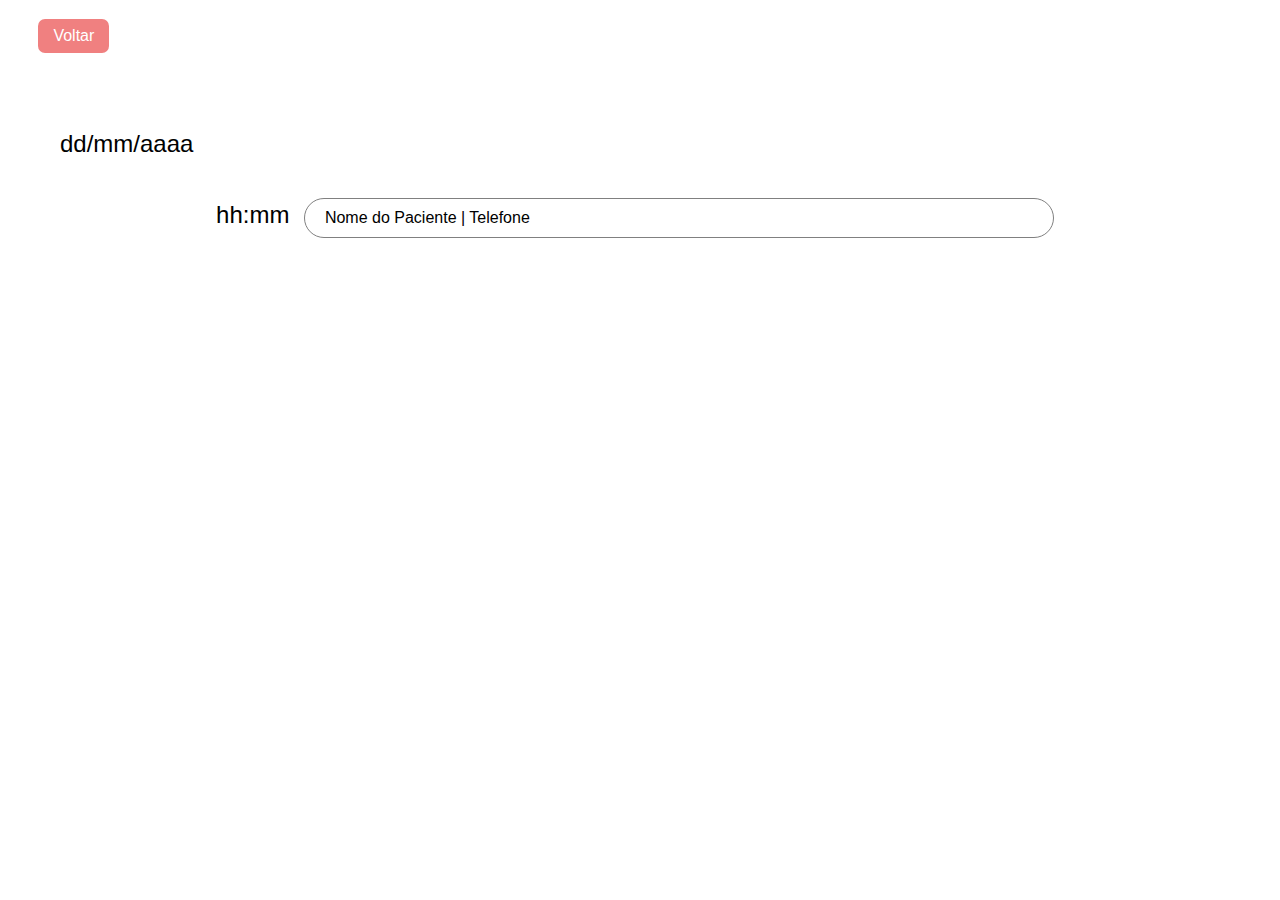
==== paginas/agendaMedico.html @ 9c5d653b "adicionando o prototipo criado" ====
<!DOCTYPE html>
<html lang="pt-br">
    <head>
        <meta charset="UTF-8">
        <title>Agenda</title>
        <link rel="stylesheet" href="../css/estilo.css">
        <link rel="stylesheet" href="../css/estiloAgenda.css">
    </head>
    <body>
        <header>
            <a href=""><button class="btn-voltar btn">Voltar</button></a>
        </header>
        <main>
            <label id="data">dd/mm/aaaa</label>
            <div class="paciente"> 
                <label>hh:mm</label>
                <div class="dadosPaciente">
                    Nome do Paciente | Telefone
                </div>
            </div>
        </main>
    </body>
</html>
---- css/estilo.css ----
*{
    box-sizing: border-box;
    font-family: Arial, Helvetica, sans-serif;
}

body{
    margin: 0;
}

header{
    height: 10vh;
}

main.main-home{
    display: flex;flex-direction: column;
    align-items: center;
    justify-content: space-around;
    padding: 0 60px 40px 60px;
    height: 88vh;
}

.container{
    border: 1px solid gray;
    border-radius: 20px;
    width: 80%;
    height: 350px;
    margin: 0 auto;
}

/*Botões*/
button.btn{
    border: none;
    border-radius: 7px;
    padding: 8px 15px;
    color: white;
    background-color: lightcoral;
    width: fit-content;
    font-size: 12pt;
}

button.btn-sair{
    margin: 1.5% 0 0 92%;
}

button.btn-voltar{
    margin: 1.5% 0 0 3%;
}

button.btn-entrar{
    margin: 1vw auto;
    margin-top: 3vw;
}

button.btn-home{
    padding: 30px;
    width: 400px;
    font-size: 24pt;
    border: none;
    border-radius: 7px;
    border-radius: 20px;
    border: 1px solid rgb(226, 234, 240);
    box-shadow: 5px 10px 18px rgba(0,0,0,.2);
}

div.botoes{
    display: flex;
    justify-content: flex-end;
    padding: 3vh 0 6vh 0; 
}

div.botoes button.btn{
    margin-left: 2%;
}


div#botao{ /*exame*/
    margin: 0 auto;
    /*border: 1px solid black;*/
    text-align: center;
    padding: 10px;
}

button.diversos{
    margin: 5px;
    width: 100px;
    font-size: 16px;
    border-radius: 20px;
    border: 1px solid rgb(226, 234, 240);
    box-shadow: 5px 10px 18px rgba(0,0,0,.2);
}

/*Textos*/
p.titulo1{
    font-size: 22pt;
    text-align: center;
}

.titulo2{
    font-size: 18pt;
    margin-left: 11vw;
}

h2{
    margin-left: 6vw;
}
---- css/estiloAgenda.css ----
main{
    display: flex;
    flex-direction: column;
    text-align: center;
    padding: 40px 60px;
    height: 88vh;
}

label{
    font-size: 18pt;
}
#data{
    text-align: left;
    margin-bottom: 30px;
}
#desmarcar{
    color: red;
    padding: 10px;
    width: 150px;
    font-size: 14pt;
    border-radius: 15px;
    display: inline-block;
    border: 1px solid rgb(226, 234, 240);
    box-shadow: 5px 10px 18px rgba(0,0,0,.2);
}

img{
    width: 15px;
    margin-right: 5px;
}

.btn-whats{
    margin: 1.5% 0 0 3%;
    border: none;
    border-radius: 7px;
    padding: 8px 15px;
    color: black;
    background-color: lightgray;
    width: fit-content;
    font-size: 12pt;
    float: right;
    margin-right: 30px;
}
.paciente{
    display: inline-block;
    margin: 10px;
}

.dadosPaciente{
    border: 1px solid gray;
    width: 750px;
    border-radius: 20px;
    display: inline-flex;
    padding: 10px 20px;
    margin: 0px 10px;
}
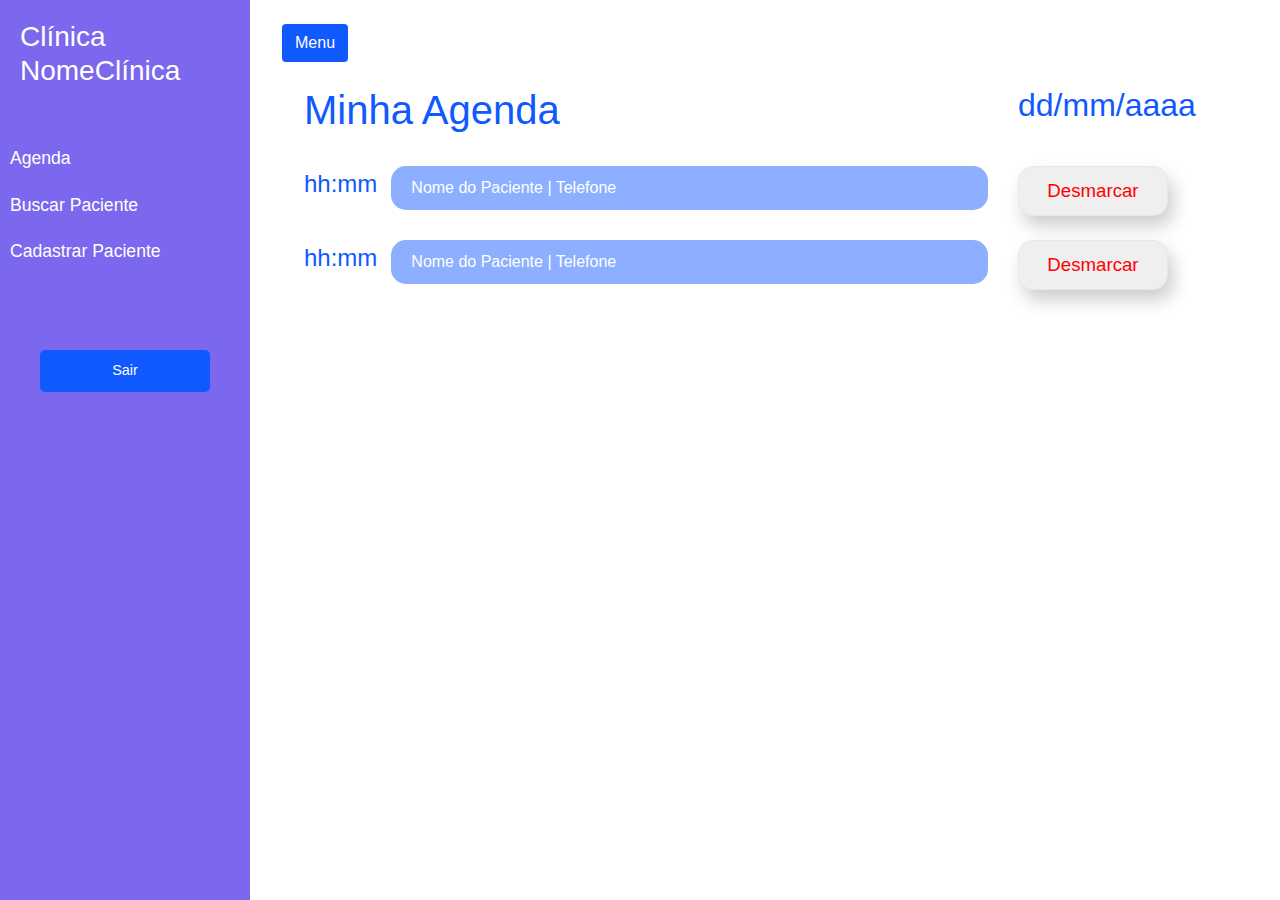
==== commit e3b077ea: "arquivos do front 2" ====
--- a/paginas/agendaMedico.html
+++ b/paginas/agendaMedico.html
@@ -2,22 +2,100 @@
 <html lang="pt-br">
     <head>
         <meta charset="UTF-8">
-        <title>Agenda</title>
+        <title>Minha Agenda</title>
         <link rel="stylesheet" href="../css/estilo.css">
+        <link rel="stylesheet" href="../css/estiloMenu.css">
         <link rel="stylesheet" href="../css/estiloAgenda.css">
+        <link rel="stylesheet" href="../css/bootstrap.min.css">
+    
+        <script src="https://code.jquery.com/jquery-3.5.1.slim.min.js" integrity="sha384-DfXdz2htPH0lsSSs5nCTpuj/zy4C+OGpamoFVy38MVBnE+IbbVYUew+OrCXaRkfj" crossorigin="anonymous"></script>
+		<script src="https://cdn.jsdelivr.net/npm/popper.js@1.16.1/dist/umd/popper.min.js" integrity="sha384-9/reFTGAW83EW2RDu2S0VKaIzap3H66lZH81PoYlFhbGU+6BZp6G7niu735Sk7lN" crossorigin="anonymous"></script>
+		<script src="https://stackpath.bootstrapcdn.com/bootstrap/4.5.2/js/bootstrap.min.js" integrity="sha384-B4gt1jrGC7Jh4AgTPSdUtOBvfO8shuf57BaghqFfPlYxofvL8/KUEfYiJOMMV+rV" crossorigin="anonymous"></script>
     </head>
+
     <body>
-        <header>
-            <a href=""><button class="btn-voltar btn">Voltar</button></a>
-        </header>
-        <main>
-            <label id="data">dd/mm/aaaa</label>
-            <div class="paciente"> 
-                <label>hh:mm</label>
-                <div class="dadosPaciente">
-                    Nome do Paciente | Telefone
+        <script>
+            $(document).ready(function() {
+                $("#sidebarCollapse").on("click", function() {
+                    $("#sidebar").toggleClass("active");
+                    $(this).toggleClass("active");
+                });
+            });
+        </script>
+        
+        <div class="wrapper">
+            <!-- Sidebar Holder -->
+            <nav id="sidebar">
+                <div class="sidebar-header">
+                    <h3>Clínica NomeClínica</h3>
                 </div>
+          
+                <ul class="list-unstyled components">
+                    <li>
+                        <a href="#agendaSubmenu" data-toggle="collapse" aria-expanded="false">Agenda</a>
+                        <ul class="collapse list-unstyled" id="agendaSubmenu">
+                            <li><a href="#">Dr. João</a></li>
+                            <li><a href="#">Dra. Ana</a></li>
+                            <li><a href="#">Dra. Maria</a></li>
+                        </ul>
+                    </li>
+                    <li>
+                        <a href="#">Buscar Paciente</a>
+                    </li>
+                    <li>
+                        <a href="#">Cadastrar Paciente</a>
+                    </li>
+                </ul>
+          
+                <ul class="list-unstyled sair">
+                    <li><a href="../index.html" class="btn-sair">Sair</a></li>
+                </ul>
+            </nav>
+          
+            <!-- Conteúdo da Página -->
+            <div id="content">
+                <div class="row my-4 mx-3 pl-3">
+                    <button type="button" id="sidebarCollapse" class="btn btn-menu"><span>Menu</span></button> 
+                </div>
+
+                <div id="conteudo" class="container">
+                    <div class="row m-4">
+                        <div class="col-md-9">
+                            <h1 class="titulo-pag">Minha Agenda</h1>
+                        </div>
+                        <div class="col-md-3">
+                            <h2 id="data">dd/mm/aaaa</h2>
+                        </div>
+                    </div>
+                    <div class="row m-4 paciente"> 
+                        <div class="col-md-1 text-center">
+                            <label>hh:mm</label>
+                        </div>
+                        <div class="col-md-8">
+                            <div class="dadosPaciente ml-2">
+                                Nome do Paciente |  Telefone
+                            </div>
+                        </div>
+                        <div class="col-md-3">
+                            <button id="desmarcar">Desmarcar</button>
+                        </div>     
+                    </div>
+                    <div class="row m-4 paciente"> 
+                        <div class="col-md-1 text-center">
+                            <label>hh:mm</label>
+                        </div>
+                        <div class="col-md-8">
+                            <div class="dadosPaciente ml-2">
+                                Nome do Paciente |  Telefone
+                            </div>
+                        </div>
+                        <div class="col-md-3">
+                            <button id="desmarcar">Desmarcar</button>
+                        </div>     
+                    </div>
+                </div>
+
             </div>
-        </main>
+        </div>
     </body>
 </html>--- a/css/estilo.css
+++ b/css/estilo.css
@@ -1,34 +1,56 @@
-*{
+html, body * { 
+    box-sizing: border-box; 
+    /* font-family: 'Open Sans', sans-serif;  */
+    font-family: Arial, Helvetica, sans-serif;
+}
+  
+body {
+    background-color: #e6e6fa;
+}
+
+
+h1.titulo-pag{
+    color: #1059FF;
+   
+}
+
+a.btn-cinza{
+    background-color:lightgray;
+}
+
+
+/* *{
     box-sizing: border-box;
     font-family: Arial, Helvetica, sans-serif;
-}
+} */
 
-body{
+/* body{
     margin: 0;
-}
+} */
 
-header{
+/* header{
     height: 10vh;
-}
+    padding: 2%;
+} */
 
-main.main-home{
+/* main.main-home{
     display: flex;flex-direction: column;
     align-items: center;
     justify-content: space-around;
     padding: 0 60px 40px 60px;
     height: 88vh;
-}
+} */
 
-.container{
+/* .container{
     border: 1px solid gray;
     border-radius: 20px;
     width: 80%;
     height: 350px;
     margin: 0 auto;
-}
+} */
 
 /*Botões*/
-button.btn{
+/* button.btn{
     border: none;
     border-radius: 7px;
     padding: 8px 15px;
@@ -36,22 +58,54 @@
     background-color: lightcoral;
     width: fit-content;
     font-size: 12pt;
+} */
+
+/* .btn-sair{
+    float: right; 
+     background-color: rgb(16,89,255);
+    border: none;
+} */
+
+/* .btn-home{
+
+} */
+
+/* .btn { */
+    /* float: left; */
+    /* font-weight: 700;
+    text-transform: uppercase;
+    font-size: 13px;
+    text-align: center;
+    color: rgba(255,255,255, 1);
+    padding-top: 8px; */
+    /* width: 100%; */
+    /* height: 35px; */
+    /* border: none;
+    border-radius: 7px; */
+    /* margin-top: 23px; */
+    /* background-color: rgba(16,89,255, 1);
+    left: 0px;
+    top: 0px;
+    transition: all .5s ease, top .5s ease .5s, height .5s ease .5s, background-color .5s ease .75s; 
 }
 
-button.btn-sair{
+.btn:hover {
+    cursor: pointer; 
+    background-color: #0F4FE6;
+    transition: background-color .5s; 
+} */
+
+
+/* button.btn-sair{
     margin: 1.5% 0 0 92%;
 }
 
 button.btn-voltar{
     margin: 1.5% 0 0 3%;
-}
+} */
 
-button.btn-entrar{
-    margin: 1vw auto;
-    margin-top: 3vw;
-}
 
-button.btn-home{
+/* button.btn-home{
     padding: 30px;
     width: 400px;
     font-size: 24pt;
@@ -60,40 +114,37 @@
     border-radius: 20px;
     border: 1px solid rgb(226, 234, 240);
     box-shadow: 5px 10px 18px rgba(0,0,0,.2);
-}
+} */
 
-div.botoes{
+/* div.botoes{
     display: flex;
     justify-content: flex-end;
     padding: 3vh 0 6vh 0; 
-}
+} */
 
-div.botoes button.btn{
+/* div.botoes button.btn{
     margin-left: 2%;
-}
+} */
 
 
-div#botao{ /*exame*/
+/* div#botao{ /*exame
     margin: 0 auto;
-    /*border: 1px solid black;*/
+    /*border: 1px solid black;
     text-align: center;
     padding: 10px;
-}
+} */
 
-button.diversos{
+/* button.diversos{
     margin: 5px;
     width: 100px;
     font-size: 16px;
     border-radius: 20px;
     border: 1px solid rgb(226, 234, 240);
     box-shadow: 5px 10px 18px rgba(0,0,0,.2);
-}
+} */
 
 /*Textos*/
-p.titulo1{
-    font-size: 22pt;
-    text-align: center;
-}
+/*
 
 .titulo2{
     font-size: 18pt;
@@ -102,4 +153,4 @@
 
 h2{
     margin-left: 6vw;
-}+} */--- a/css/estiloMenu.css
+++ b/css/estiloMenu.css
@@ -0,0 +1,98 @@
+/* ------- SIDEBAR STYLE ------- */
+.wrapper {
+    display: flex;
+    align-items: stretch;
+}
+
+ #sidebar {
+    min-width: 250px;
+    max-width: 250px;
+    background: #7B68EE;
+    color: #fff;
+    transition: all 0.3s;
+}
+
+#sidebar a,
+#sidebar a:hover,
+#sidebar a:focus {
+    color: inherit;
+    text-decoration: none;
+}
+
+#sidebar.active {
+    margin-left: -250px;
+}
+
+#sidebar .sidebar-header {
+    padding: 20px;
+}
+
+#sidebar ul.components {
+    padding: 20px 0;
+}
+
+#sidebar ul p {
+    color: #fff;
+    padding: 10px;
+}
+
+#sidebar ul li a {
+    padding: 10px;
+    font-size: 1.1em;
+    display: block;
+}
+
+#sidebar ul li a:hover {
+    color: #7B68EE;
+    background: #fff;
+}
+
+ul ul a {
+    font-size: 0.9em !important;
+    padding-left: 30px !important;
+    background: #6d7fcc;
+}
+
+ul.sair {
+  padding: 20px;
+}
+
+ul.sair a {
+  text-align: center;
+  font-size: 0.9em !important;
+  display: block;
+  border-radius: 5px;
+  margin-bottom: 5px;
+}
+
+.btn-menu{
+    background: #1059FF !important; /*#6d7fcc*/
+    color: #fff !important;
+}
+
+a.btn-sair{
+    margin: 20px;
+    text-align: center;
+    font-size: 0.9em !important;
+    display: block;
+    border-radius: 5px;
+    background: #1059FF !important;
+    color: #fff !important;
+}
+
+a.btn-sair:hover{
+    text-decoration: none;
+    color: #1059FF !important;
+    background: #fff !important;
+}
+
+
+/*----- CONTENT STYLE -----*/
+#content {
+  min-height: 100vh;
+  /* padding: 20px; */
+  /*transition: all 0.3s; */
+  width: 100%;
+}
+
+  
--- a/css/estiloAgenda.css
+++ b/css/estiloAgenda.css
@@ -1,19 +1,13 @@
-main{
-    display: flex;
-    flex-direction: column;
-    text-align: center;
-    padding: 40px 60px;
-    height: 88vh;
-}
 
 label{
     font-size: 18pt;
+    color: #1059FF;
 }
 #data{
     text-align: left;
-    margin-bottom: 30px;
+    color: #1059FF;
 }
-#desmarcar{
+ #desmarcar{
     color: red;
     padding: 10px;
     width: 150px;
@@ -22,35 +16,14 @@
     display: inline-block;
     border: 1px solid rgb(226, 234, 240);
     box-shadow: 5px 10px 18px rgba(0,0,0,.2);
-}
-
-img{
-    width: 15px;
-    margin-right: 5px;
-}
-
-.btn-whats{
-    margin: 1.5% 0 0 3%;
-    border: none;
-    border-radius: 7px;
-    padding: 8px 15px;
-    color: black;
-    background-color: lightgray;
-    width: fit-content;
-    font-size: 12pt;
-    float: right;
-    margin-right: 30px;
-}
-.paciente{
-    display: inline-block;
-    margin: 10px;
-}
+} 
 
 .dadosPaciente{
-    border: 1px solid gray;
-    width: 750px;
-    border-radius: 20px;
-    display: inline-flex;
+    color: white;
+    background: #1058ff7a;
+    border: none;
+    /* width: 750px; */
+    border-radius: 15px;
+    /* display: inline-flex; */
     padding: 10px 20px;
-    margin: 0px 10px;
 }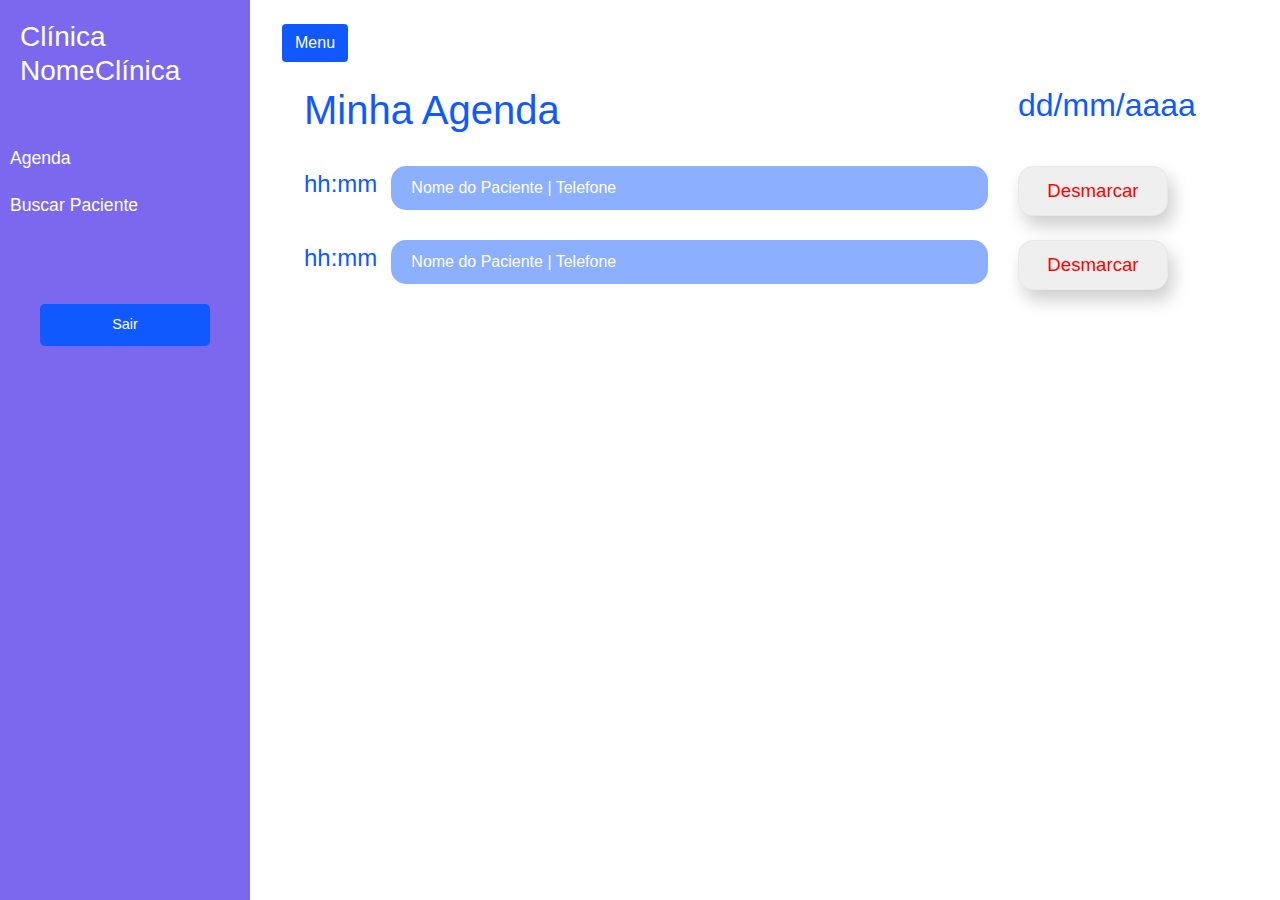
==== commit ca976e35: "ajustando permissões" ====
--- a/paginas/agendaMedico.html
+++ b/paginas/agendaMedico.html
@@ -40,11 +40,13 @@
                         </ul>
                     </li>
                     <li>
-                        <a href="#">Buscar Paciente</a>
+                        <a href="buscarPaciente.html">Buscar Paciente</a>
                     </li>
+                    <!--
                     <li>
-                        <a href="#">Cadastrar Paciente</a>
+                        <a href="cadastrarPaciente.html">Cadastrar Paciente</a>
                     </li>
+                    -->
                 </ul>
           
                 <ul class="list-unstyled sair">
--- a/css/estilo.css
+++ b/css/estilo.css
@@ -1,6 +1,5 @@
 html, body * { 
-    box-sizing: border-box; 
-    /* font-family: 'Open Sans', sans-serif;  */
+    box-sizing: border-box;
     font-family: Arial, Helvetica, sans-serif;
 }
   
@@ -16,141 +15,4 @@
 
 a.btn-cinza{
     background-color:lightgray;
-}
-
-
-/* *{
-    box-sizing: border-box;
-    font-family: Arial, Helvetica, sans-serif;
-} */
-
-/* body{
-    margin: 0;
-} */
-
-/* header{
-    height: 10vh;
-    padding: 2%;
-} */
-
-/* main.main-home{
-    display: flex;flex-direction: column;
-    align-items: center;
-    justify-content: space-around;
-    padding: 0 60px 40px 60px;
-    height: 88vh;
-} */
-
-/* .container{
-    border: 1px solid gray;
-    border-radius: 20px;
-    width: 80%;
-    height: 350px;
-    margin: 0 auto;
-} */
-
-/*Botões*/
-/* button.btn{
-    border: none;
-    border-radius: 7px;
-    padding: 8px 15px;
-    color: white;
-    background-color: lightcoral;
-    width: fit-content;
-    font-size: 12pt;
-} */
-
-/* .btn-sair{
-    float: right; 
-     background-color: rgb(16,89,255);
-    border: none;
-} */
-
-/* .btn-home{
-
-} */
-
-/* .btn { */
-    /* float: left; */
-    /* font-weight: 700;
-    text-transform: uppercase;
-    font-size: 13px;
-    text-align: center;
-    color: rgba(255,255,255, 1);
-    padding-top: 8px; */
-    /* width: 100%; */
-    /* height: 35px; */
-    /* border: none;
-    border-radius: 7px; */
-    /* margin-top: 23px; */
-    /* background-color: rgba(16,89,255, 1);
-    left: 0px;
-    top: 0px;
-    transition: all .5s ease, top .5s ease .5s, height .5s ease .5s, background-color .5s ease .75s; 
-}
-
-.btn:hover {
-    cursor: pointer; 
-    background-color: #0F4FE6;
-    transition: background-color .5s; 
-} */
-
-
-/* button.btn-sair{
-    margin: 1.5% 0 0 92%;
-}
-
-button.btn-voltar{
-    margin: 1.5% 0 0 3%;
-} */
-
-
-/* button.btn-home{
-    padding: 30px;
-    width: 400px;
-    font-size: 24pt;
-    border: none;
-    border-radius: 7px;
-    border-radius: 20px;
-    border: 1px solid rgb(226, 234, 240);
-    box-shadow: 5px 10px 18px rgba(0,0,0,.2);
-} */
-
-/* div.botoes{
-    display: flex;
-    justify-content: flex-end;
-    padding: 3vh 0 6vh 0; 
-} */
-
-/* div.botoes button.btn{
-    margin-left: 2%;
-} */
-
-
-/* div#botao{ /*exame
-    margin: 0 auto;
-    /*border: 1px solid black;
-    text-align: center;
-    padding: 10px;
-} */
-
-/* button.diversos{
-    margin: 5px;
-    width: 100px;
-    font-size: 16px;
-    border-radius: 20px;
-    border: 1px solid rgb(226, 234, 240);
-    box-shadow: 5px 10px 18px rgba(0,0,0,.2);
-} */
-
-/*Textos*/
-/*
-
-.titulo2{
-    font-size: 18pt;
-    margin-left: 11vw;
-}
-
-h2{
-    margin-left: 6vw;
-} */+}--- a/css/estiloMenu.css
+++ b/css/estiloMenu.css
@@ -68,6 +68,8 @@
 .btn-menu{
     background: #1059FF !important; /*#6d7fcc*/
     color: #fff !important;
+    border: none;
+    font-size: 12pt !important;
 }
 
 a.btn-sair{
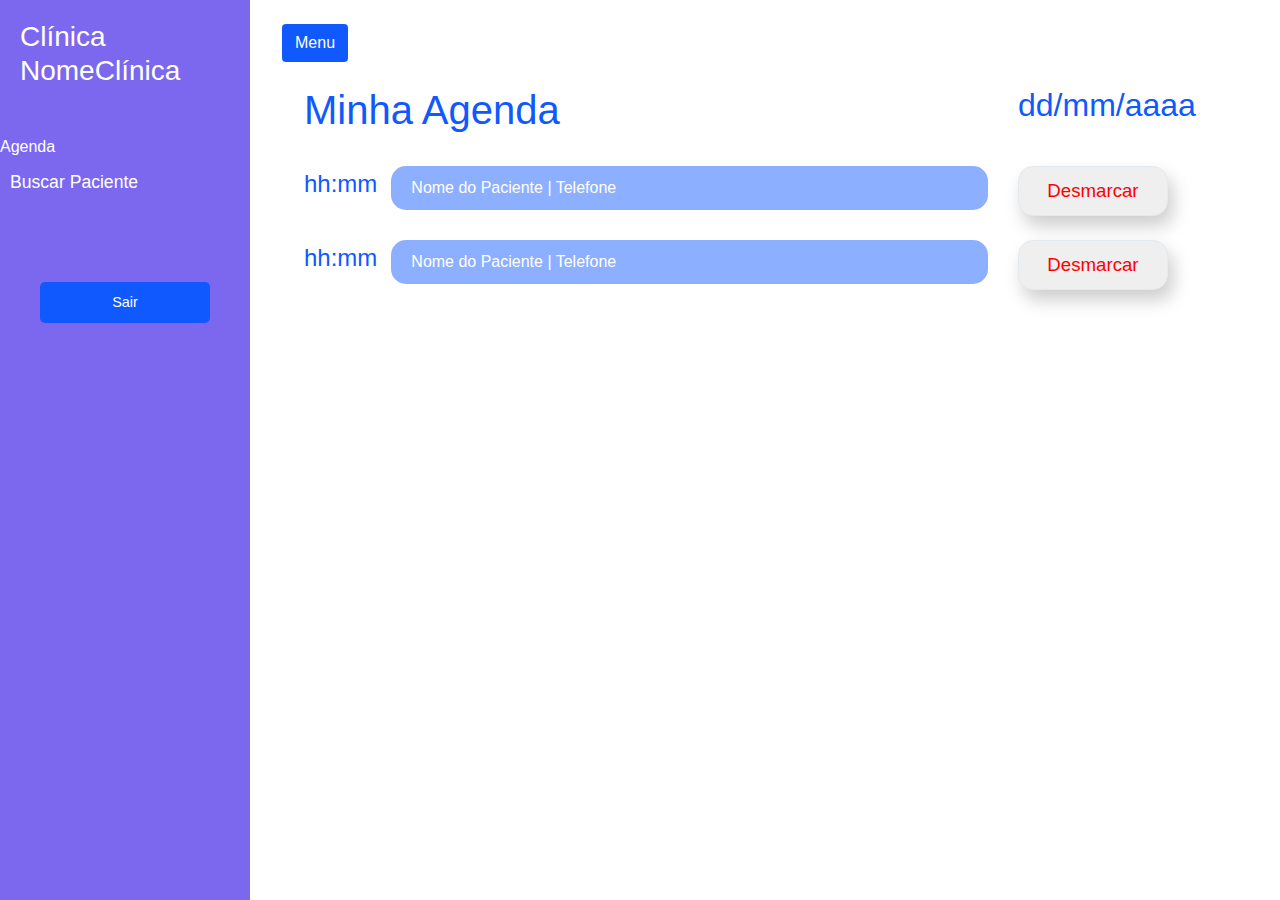
==== commit 64540c7b: "update" ====
--- a/paginas/agendaMedico.html
+++ b/paginas/agendaMedico.html
@@ -31,14 +31,15 @@
                 </div>
           
                 <ul class="list-unstyled components">
-                    <li>
+                    <a href="agendaMedico.html">Agenda</a>
+                        <!--
                         <a href="#agendaSubmenu" data-toggle="collapse" aria-expanded="false">Agenda</a>
                         <ul class="collapse list-unstyled" id="agendaSubmenu">
                             <li><a href="#">Dr. João</a></li>
                             <li><a href="#">Dra. Ana</a></li>
                             <li><a href="#">Dra. Maria</a></li>
                         </ul>
-                    </li>
+                        -->
                     <li>
                         <a href="buscarPaciente.html">Buscar Paciente</a>
                     </li>
